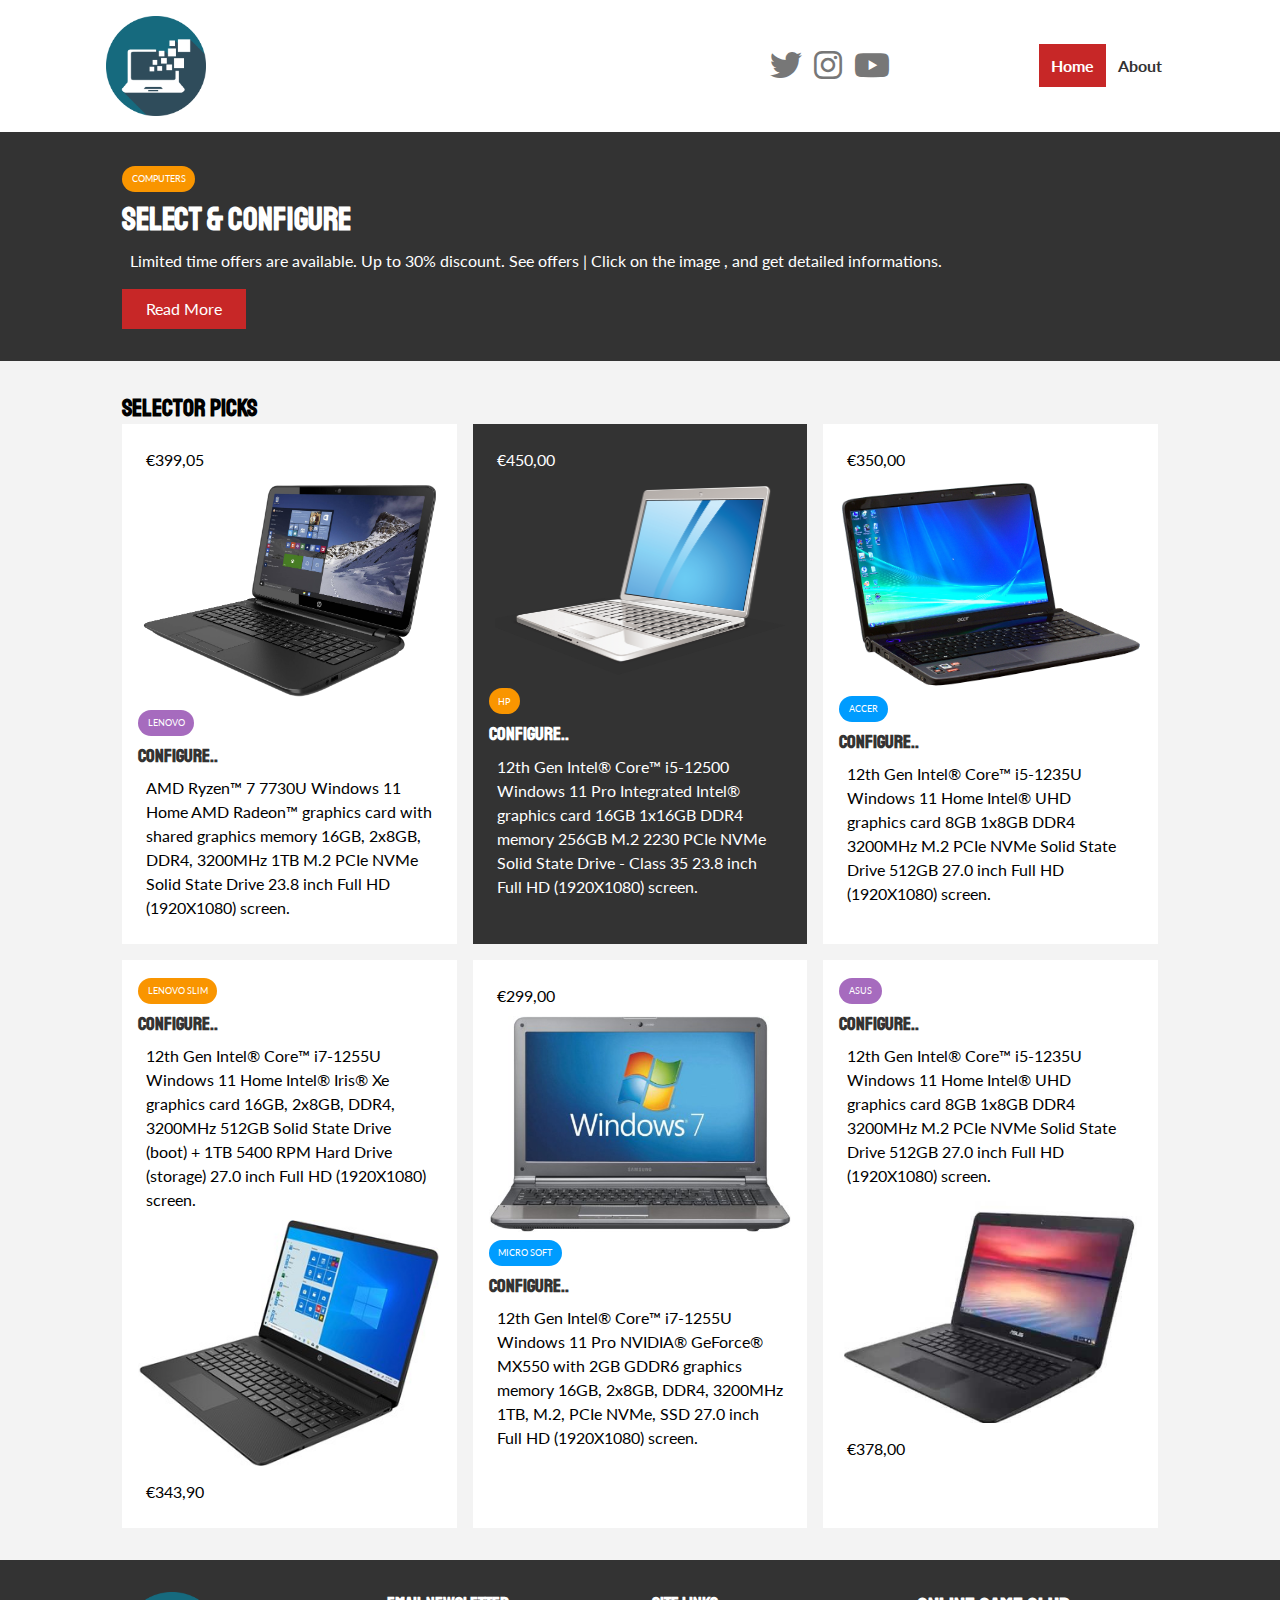
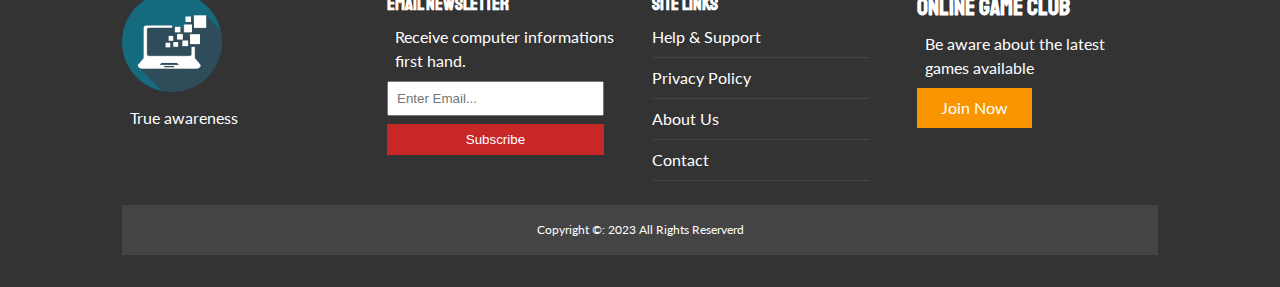
==== index.html @ 8625f94e "initialcommits" ====
<!DOCTYPE html>
<html>

<head>
    <meta charset="utf-8">
    <meta name="viewport" content="width=device-width, initial-scale=1">
    <link rel="stylesheet" href="https://cdnjs.cloudflare.com/ajax/libs/font-awesome/6.0.0-beta2/css/all.min.css">
    <link rel="stylesheet" href="https://fonts.googleapis.com/css?family=Lato|Staatliches">
    <link rel="stylesheet" href="css/style.css">
    <link rel="stylesheet" media="screen and ()max-width: 768px" href="css/mobile.css">
    <title>Computer | OnlineSales</title>

</head>

<body>
    <nav id="main-nav">
        <div class="container">
            <img src="./images/technology-icon-logo.png" alt="NewsGrid" class="logo">
            <div class="social">

                <a href="http://twitter.com" target="_blank"><i class="fab fa-twitter fa-2x"></i></a>
                <a href="http://instagram.com" target="_blank"><i class="fab fa-instagram fa-2x"></i></a>
                <a href="https://youtu.be/BL4DCEp7blY" target="_blank"><i class="fab fa-youtube fa-2x"></i></a>
            </div>
            <ul>
                <li><a class="current" href="index.html">Home</a></li>
                <li><a href="about.html">About</a></li>
            </ul>
        </div>
    </nav>

    <!-- Showcase -->

    <header id="showcase">
        <div class="container">
            <div class="showcase-contianer">
                <div class="showcase-content">
                    <div class="category category-sports">Computers</div>
                    <h1>Select & Configure</h1>
                    <p>Limited time offers are available. Up to 30% discount.
                         See offers | Click on the image , and get detailed informations.</p>
                    <a class="btn btn-primary" href="about.html">Read More</a>
                </div>
            </div>
        </div>
    </header>

    <!-- Home Article -->

    <section id="home-article" class="py-2">
        <div class="container">
            <h2>Selector Picks</h2>
            <div class="articles-container">

                <article class="card">
                    <p id="price-1">€399,05</p>
                    <img src="./images/laptop_1.png" alt="Lenovo Computer">
                    <div>
                        <div class="category category-ent">Lenovo</div>
                       
                        <h3>
                            <a href="lap1.html">Configure..</a>
                        </h3>
                        <p>AMD Ryzen™ 7 7730U
                            Windows 11 Home
                            AMD Radeon™ graphics card with shared graphics memory
                            16GB, 2x8GB, DDR4, 3200MHz
                            1TB M.2 PCIe NVMe Solid State Drive
                            23.8 inch Full HD (1920X1080) screen.</p>
                    </div>
                </article>

                <article class="card bg-dark">
                    <p id="price-2">€450,00</p>
                    <img src="./images/laptop_4.png" alt="HP Computer">
                    <div class="category category-sports">HP</div>
                    <h3>
                        <a href="lap2.html">Configure..</a>
                    </h3>
                    <p>12th Gen Intel® Core™ i5-12500
                        Windows 11 Pro
                        Integrated Intel® graphics card
                        16GB 1x16GB DDR4 memory
                        256GB M.2 2230 PCIe NVMe Solid State Drive - Class 35
                        23.8 inch Full HD (1920X1080) screen.</p>
                </article>

                <article class="card">
                    <p id="price-3">€350,00</p>
                    <img src="./images/laptop_2.png" alt="Accer Computer">
                    <div class="category category-tech">Accer</div>
                    <h3>
                        <a href="lap3.html">Configure..</a>
                    </h3>
                    <p>12th Gen Intel® Core™ i5-1235U
                        Windows 11 Home
                        Intel® UHD graphics card
                        8GB 1x8GB DDR4 3200MHz
                        M.2 PCIe NVMe Solid State Drive 512GB
                        27.0 inch Full HD (1920X1080) screen.</p>
                </article>

                <article class="card">

                    <div class="category category-sports">Lenovo Slim</div>
                    <h3>
                        <a href="lap4.html">Configure..</a>
                    </h3>
                    <p>12th Gen Intel® Core™ i7-1255U
                        Windows 11 Home
                        Intel® Iris® Xe graphics card
                        16GB, 2x8GB, DDR4, 3200MHz
                        512GB Solid State Drive (boot) + 1TB 5400 RPM Hard Drive (storage)
                        27.0 inch Full HD (1920X1080) screen.</p>
                        
                    <img src="./images/laptop_3.jpg" alt="Lenovo Slim Computer">
                    <p id="price-4">€343,90</p>
                </article>

                <article class="card">
                    <p id="price-5">€299,00</p>
                    <img src="./images/41v3S8-zf2L.jpg" alt="Windows Computers">
                    <div class="category category-tech">Micro Soft</div>
                    <h3>
                        <a href="lap5.html">Configure..</a>
                    </h3>
                    <p>12th Gen Intel® Core™ i7-1255U
                        Windows 11 Pro
                        NVIDIA® GeForce® MX550 with 2GB GDDR6 graphics memory
                        16GB, 2x8GB, DDR4, 3200MHz
                        1TB, M.2, PCIe NVMe, SSD
                        27.0 inch Full HD (1920X1080) screen.</p>
                </article>

                <article class="card">

                    <div>
                        <div class="category category-ent">ASUS</div>
                        <h3>
                            <a href="lap6.html">Configure..</a>
                        </h3>
                        <p>12th Gen Intel® Core™ i5-1235U
                            Windows 11 Home
                            Intel® UHD graphics card
                            8GB 1x8GB DDR4 3200MHz
                            M.2 PCIe NVMe Solid State Drive 512GB
                            27.0 inch Full HD (1920X1080) screen.</p>
                    </div>
                   
                    <img src="./images/laptop_5.jpg" alt="ASUS computer">
                    <p id="price-6">€378,00</p>
                </article>
            </div>
        </div>
    </section>

    <!-- Footer -->
    <footer id="main-footer" class="py-2">
        <div class="container footer-container">
            <div>
                <img src="./images/technology-icon-logo.png" alt="Computer Salse" class="logo">
                <p>True awareness</p>
            </div>
            <div>
                <h3>Email Newsletter</h3>
                <p>Receive computer informations first hand.</p>
                <form name="contact" method="POST" data-netlify="true">
                    <input type="email" name="email" placeholder="Enter Email...">
                    <input type="submit" value="Subscribe" class="btn btn-primary">
                </form>
            </div>
            <div>
                <h3>Site Links</h3>
                <ul class="list">
                    <li><a href="#">Help & Support</a></li>
                    <li><a href="#">Privacy Policy</a></li>
                    <li><a href="#">About Us</a></li>
                    <li><a href="#">Contact</a></li>
                </ul>
            </div>
            <div>
                <h2>Online Game Club</h2>
                <p>Be aware about the latest games available</p>
                <a href="#" class="btn btn-secondary">Join Now</a>
            </div>
            <div>
                <p>
                    Copyright &copy: 2023 All Rights Reserverd
                </p>
            </div>
        </div>
    </footer>
   <script type="text/javascript" src="main.js"></script>
</body>

</html>
---- css/style.css ----
:root {
    --primary-color: #c72727;
    --secondary-color: #f99500;
    --light-color: #f3f3f3;
    --dark-color: #333;
    --max-width: 1100px;
}

.category {
    --sport-color: #f99500;
    --ent-color: #a66bbe;
    --tech-color: #009cff;
}

* {
    margin: 0;
    padding: 0;
    box-sizing: border-box;
}

body {
    font-family: 'Lato', sans-serif;
    line-height: 1.5;
    background: var(--light-color);
}
 img {
    width: 100%;
 }

a {
    color: #333;
    text-decoration: none;
}

ul {
    list-style: none;
}

p {
    margin: .5rem;
}

h1, h2, h3, h4, h5, h6 {
    font-family: 'Staatliches', cursive;
    line-height: 1.3;
}

/* Utility */
.container {
    max-width: var(--max-width);
    margin: auto;
    padding:  0 2rem;
    overflow: hidden;
}

.category {
    display: inline-block;
    color: #fff;
    font-size: 0.55rem;
    text-transform: uppercase;
    padding: 0.4rem 0.6rem;
    border-radius: 15px;
    margin-bottom: 0.5rem;
}

.category-sports {background: var(--sport-color);}
.category-ent {background: var(--ent-color);}
.category-tech {background: var(--tech-color);}

.card {
    background: #fff;
    padding: 1rem;
}

.btn {
    display: inline-block;
    border: none;
    background: var(--dark-color);
    color: #fff;
    padding: 0.5rem 1.5rem;
    cursor: pointer;
}

.btn-light {background: var(--light-color);}
.btn-primary {background: var(--primary-color);}
.btn-secondary {background: var(--secondary-color);}

.btn-block {
    display: block;
    width: 100%;
    text-align: center;
}

.btn:hover {
    opacity: 0.9;
}

.bg-dark {
    background: var(--dark-color);
    color: #fff;
}

.bg-primary {
    background: var(--primary-color);
    color: #fff;
}

.bg-secondary {
    background: var(--secondary-color);
    color: #fff;
}

.bg-dark h1,
.bg-dark h2,
.bg-dark h3,
.bg-dark a,
.bg-primary h1,
.bg-primary h2,
.bg-secondary h1,
.bg-secondary h2,
.bg-secondary h3,
.bg-secondary a {
    color: #fff;
}

.py-1 { padding: 1.5rem 0;}
.py-2 { padding: 2rem 0;}
.py-3 { padding: 3rem 0;}
.p-1 { padding: 1.5rem;}
.p-2 { padding: 2rem;}
.p-3 { padding: 3rem;}

.l-heading {
    font-size: 3rem;
}

.list li {
    padding: .5rem 0;
    border-bottom: #555 dotted 1px;
    width: 90%;
}

.list li a:hover {
  color: var(--primary-color) !important;
}

/* Inner about page grid container */
.page-container {
    display: grid;
    grid-template-columns: 5fr 2fr;
    margin: 2rem;
    grid-gap: 1.5rem;
}

.page-container > *:first-child {
    grid-row: 1 / span 3;
}

/* Navigation */
#main-nav {
    background: #fff;
    position: sticky;
    top: 0;
}

#main-nav .container {
    display: grid;
    grid-template-columns: 6fr 3fr 2fr;
    padding: 1rem;
    align-items: center;
}

#main-nav .logo {
    width: 100px;
}

#main-nav ul {
    justify-self: end;
    display: flex;
}

#main-nav ul li a {
    padding: 0.75rem;
    font-weight: bold;
}

#main-nav ul li a.current {
    background: var(--primary-color);
    color: #fff;
}

#main-nav ul li a:hover {
    background: var(--light-color);
    color: var(--dark-color);
}

#main-nav .social {
    justify-self: center;
   }
   
   #main-nav .social i {
       color: #777;
       margin-right: .5rem;
   }

   /* Showcase */
#showcase {
    color: #fff;
    background: #333;
    padding: 2rem;
    padding: 2rem;
    position: relative;
}

#showcase:before {
    content: '';
    background: url('../images/l_page2.jfif') no-repeat
    center center/cover;
    position: absolute;
    top: 0;
    left: 0;
    width: 100%;
    height: 100%;
    opacity: 0.4;
}

#showcase .showcase-container {
    display: grid;
    grid-template-columns: repeat(2, 1fr);
    justify-content: center;
    align-items: center;
    height: 50vh;
}

#showcase .showcase-content {
    z-index: 1;
}

#showcase .showcase-content p {
    margin-bottom: 1rem;
}

#showcase .showcase-content a:hover {
    cursor: pointer !important;
    color: var(--secondary-color) !important;
}

/* Home Article */
#home-article .articles-container {
    display: grid;
    grid-template-columns: repeat(3, 1fr);
    grid-gap: 1rem;
    }

#article .meta {
    display: flex;
    justify-content: space-between;
    align-items: center;background: #eee;
    padding: 0.5rem;
}

#article .page-container  article.card {
    display: grid;
    grid-template-columns: repeat(3, 1fr);
    grid-gap: 1rem;
    }

    .refine,.refine02, .refine03, .refine04{
        background-color: rgb(245, 245, 245);
       border:dotted 1px rgb(100, 94, 94);
    }
    #article .page-container article a:hover p{
        background:rgb(224, 213, 180);
    }

#article .meta .category {
    margin-top: 0.4rem;
}

/* Footer */
#main-footer {
    background: var(--dark-color);
    color: #fff;
} 

#main-footer img {
    width: 100px;
}

#main-footer a {
    color: #fff;
}

#main-footer .footer-container {
    display: grid;
    grid-template-columns: repeat(4, 1fr);
    grid-gap: 1.5rem;
}

#main-footer .footer-container > *:last-child {
    background: #444;
    grid-column: 1 / span 4;
    padding: .5rem;
    text-align: center;
    font-size: 0.75rem;
}

#main-footer .footer-container input[type='email'] {
    width: 90%;
    padding: 0.5rem;
    margin-bottom: 0.5rem;
}
#main-footer .footer-container input[type='submit'] {
  width: 90%;
}

@media(max-width: 600px) {
    /* Stack Grid items */

    #home-article .articles-container,
    #showcase .showcase-container,
    #main-footer .footer-container,
    #about .page-container,
    #article .page-container {
        display: grid;
        grid-template-columns: 1fr;
        text-align: center;
        }

    #main-footer .footer-container > *:last-child {
        grid-column: 1;
    }

    #main-footer .footer-container > *:last-child,
    #main-footer .footer-container > *:nth-child(3),
    #main-footer .footer-container > *:nth-child(4) {
        border-bottom: #444 dotted 1px;
        padding-bottom: 1rem;
    }

    #main-footer .footer-container > *:last-child,
    #main-footer .footer-container > *:nth-child(3) {
        border: none;
    }

    .l-heading {
        font-size: 2rem;
    }

  }
---- css/mobile.css ----
/* Navigation  */
#main-nav .social {
	display: none;
}

#main-nav .container {
	grid-template-columns: 1fr;
	grid-gap: 1.2rem;
}

#main-nav ul,
#main-nav .logo {
	justify-self: center;
}

#main-nav ul li a {
	padding: 0.50rem;
}

#home-article .articles-container {
	grid-template-columns: repeat(2, 1fr);
}

#home-article .articles-container > *:first-child,
#home-article .articles-container > *:last-child  {
	grid-template-columns: 1fr;
	grid-column: 1;
}

#article .page-container article a p {
	grid-template-columns: 1fr;
	grid-gap: 1.2rem;
}

 


	/*
	#main-footer .footer-container > *:last-child,
	#main-footer .footer-container > *:nth-child(3),
	#main-footer .footer-container > *:nth-child(4) {
		border: none;
	}
}
	*/
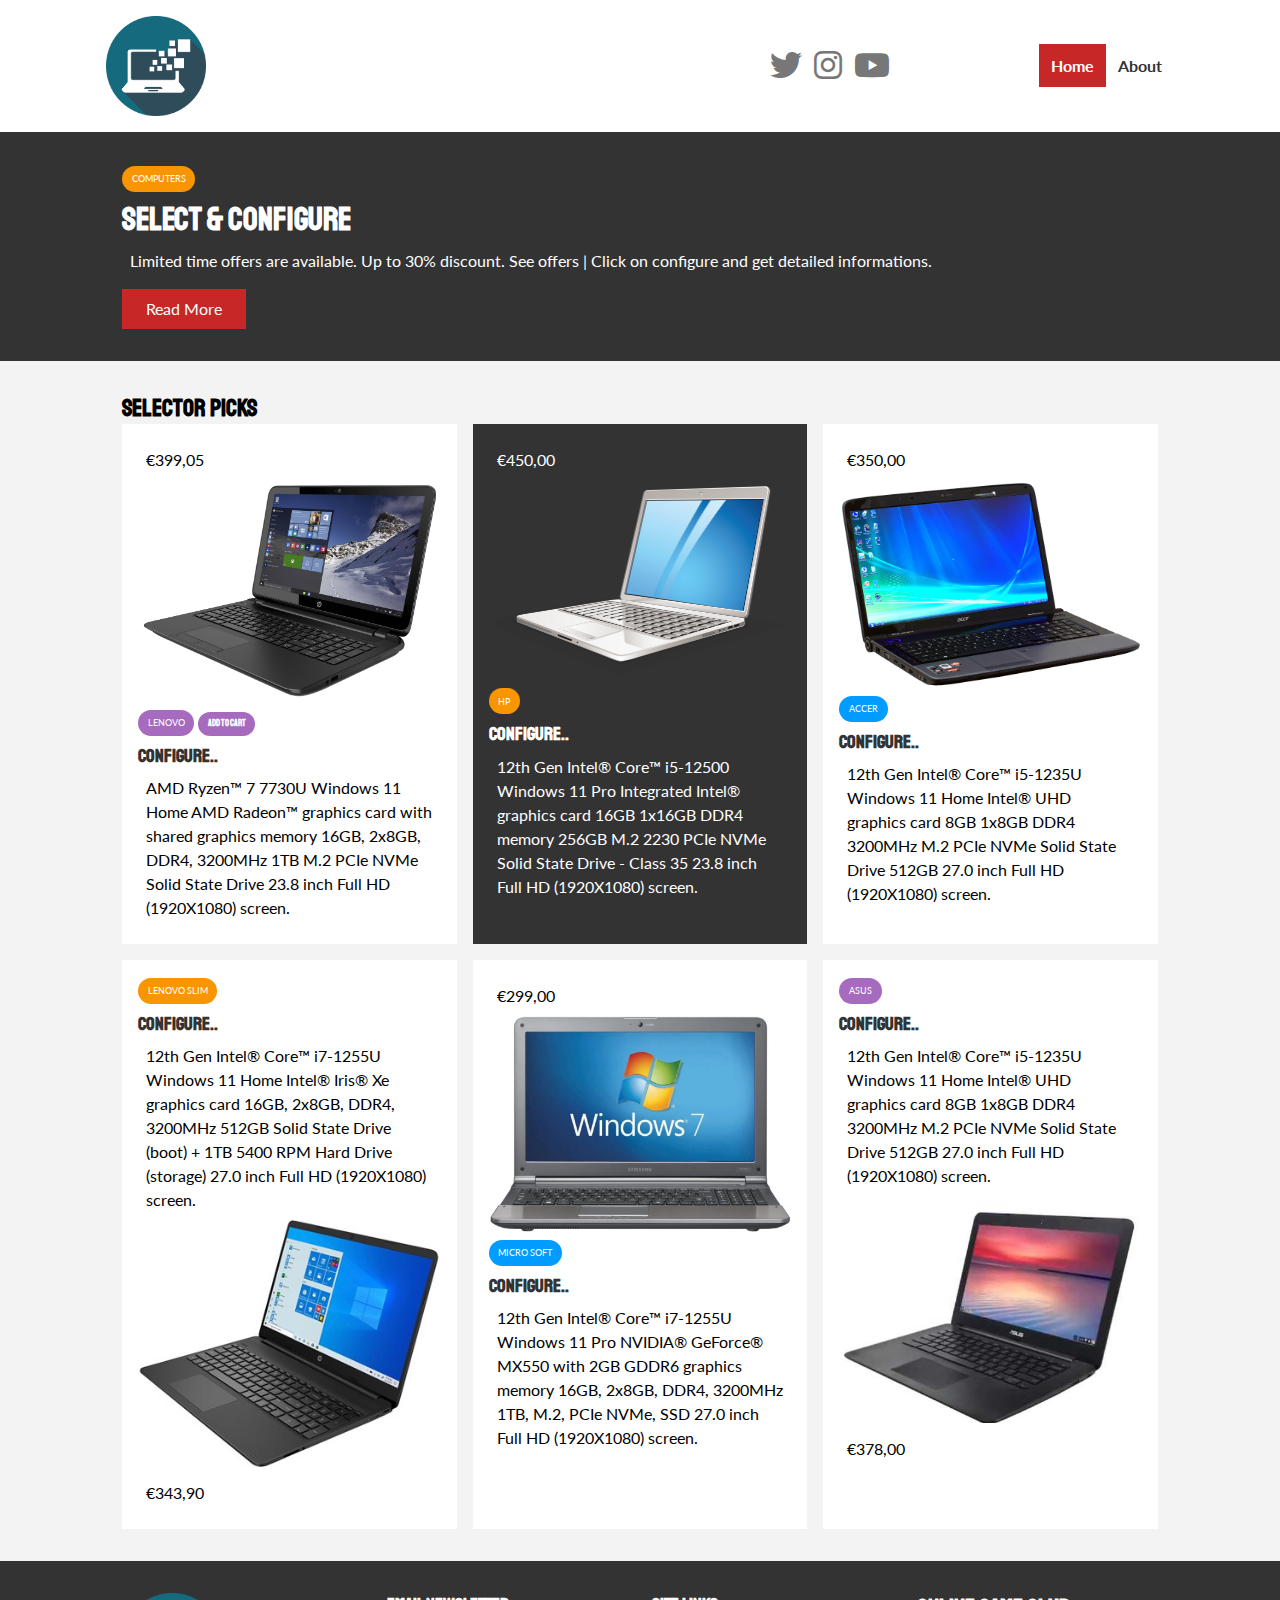
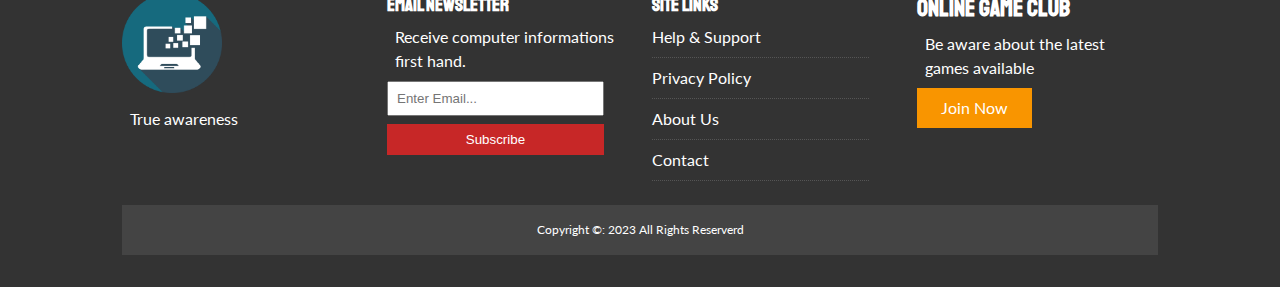
==== commit f423be02: "initialcommits" ====
--- a/index.html
+++ b/index.html
@@ -38,7 +38,7 @@
                     <div class="category category-sports">Computers</div>
                     <h1>Select & Configure</h1>
                     <p>Limited time offers are available. Up to 30% discount.
-                         See offers | Click on the image , and get detailed informations.</p>
+                         See offers | Click on configure and get detailed informations.</p>
                     <a class="btn btn-primary" href="about.html">Read More</a>
                 </div>
             </div>
@@ -55,11 +55,13 @@
                 <article class="card">
                     <p id="price-1">€399,05</p>
                     <img src="./images/laptop_1.png" alt="Lenovo Computer">
+                    
                     <div>
                         <div class="category category-ent">Lenovo</div>
-                       
+                        <a href="norm.html" id="addTo-cart"><h4 class="category category-ent">Add To Cart</h4></a>
                         <h3>
                             <a href="lap1.html">Configure..</a>
+                            
                         </h3>
                         <p>AMD Ryzen™ 7 7730U
                             Windows 11 Home
@@ -67,6 +69,7 @@
                             16GB, 2x8GB, DDR4, 3200MHz
                             1TB M.2 PCIe NVMe Solid State Drive
                             23.8 inch Full HD (1920X1080) screen.</p>
+                           
                     </div>
                 </article>
 
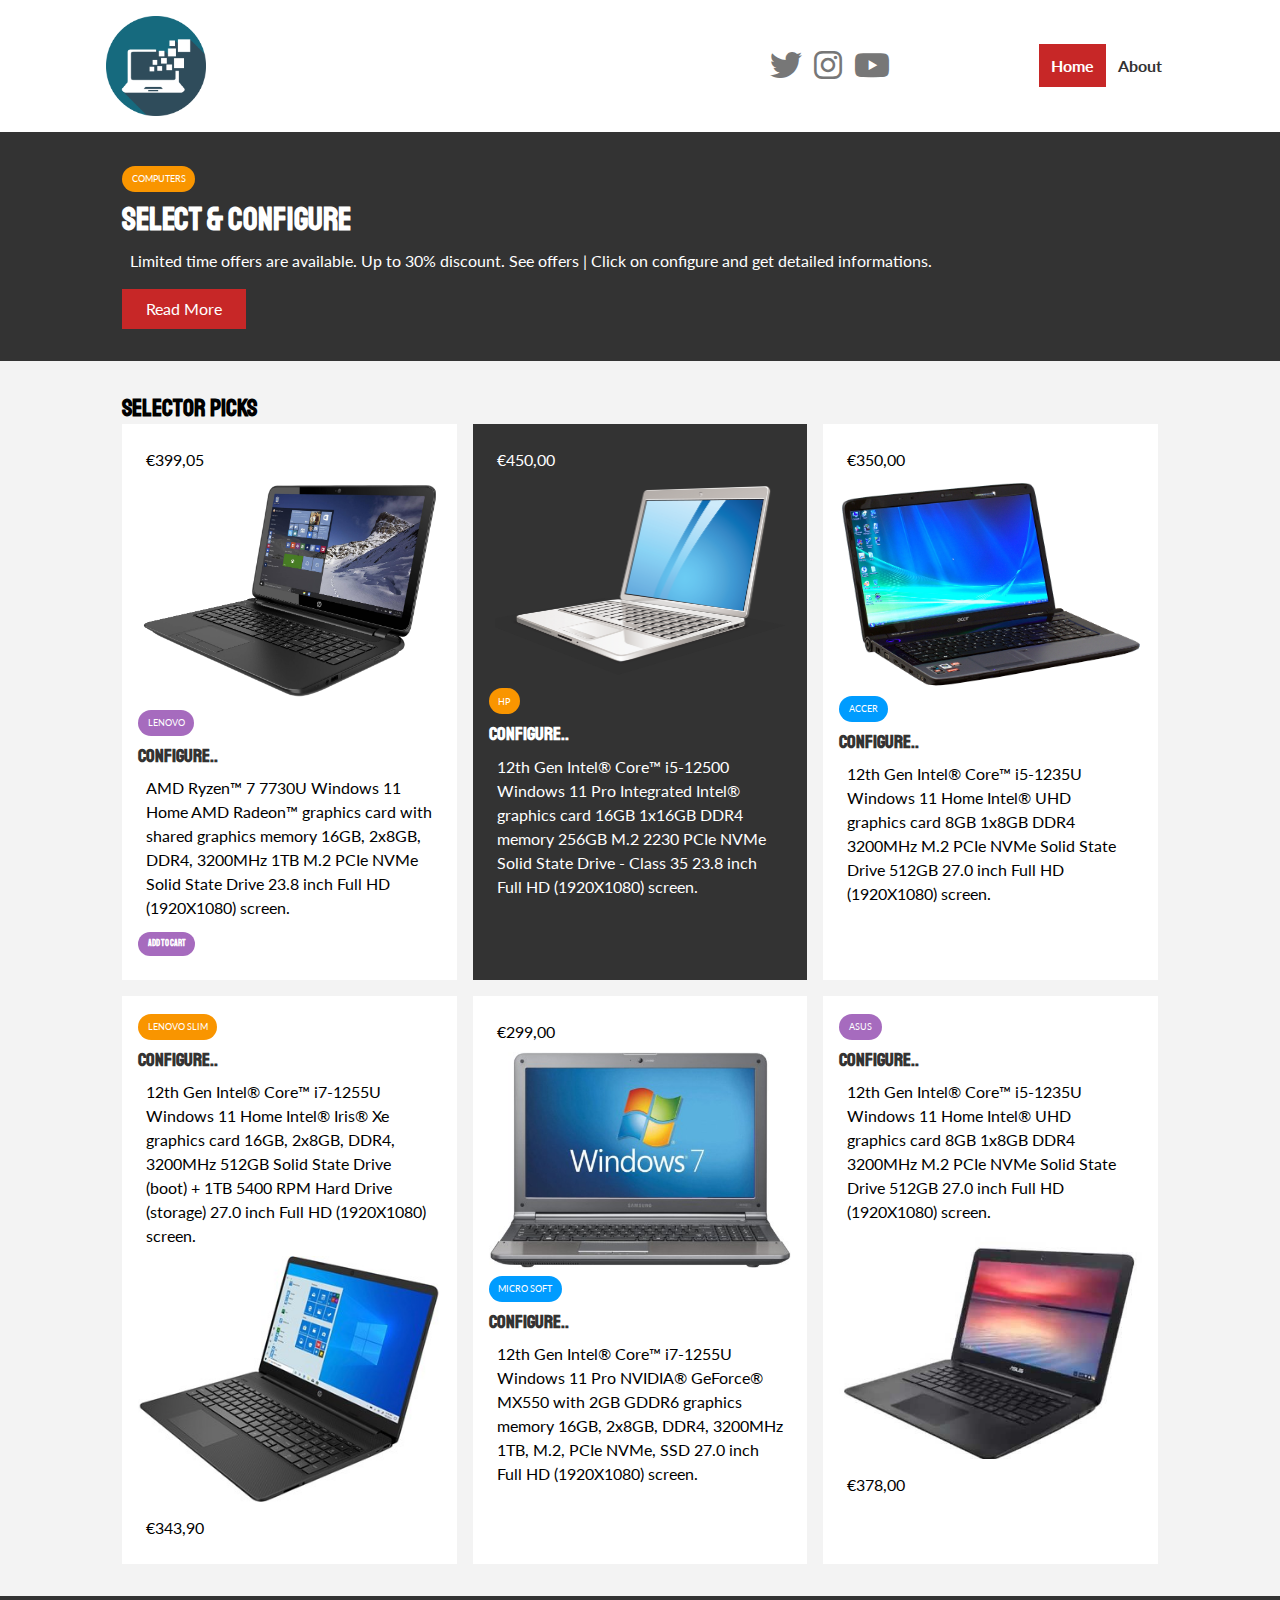
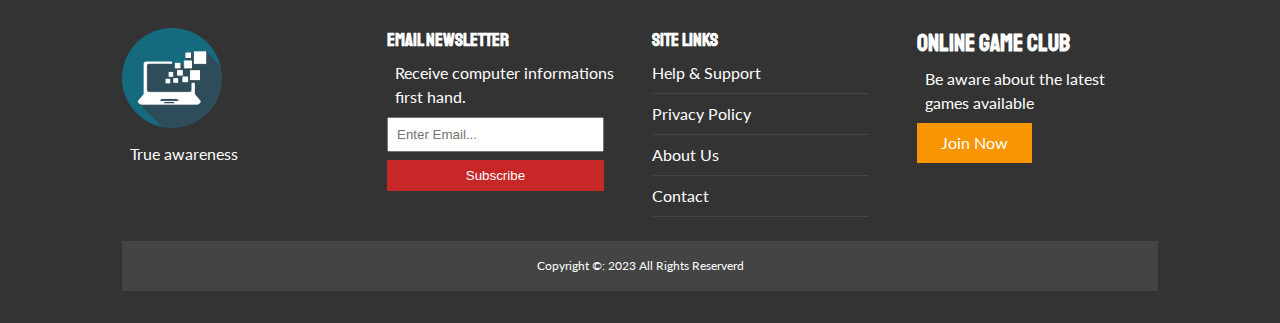
==== commit 4d769f2f: "initialcommits" ====
--- a/index.html
+++ b/index.html
@@ -58,7 +58,7 @@
                     
                     <div>
                         <div class="category category-ent">Lenovo</div>
-                        <a href="norm.html" id="addTo-cart"><h4 class="category category-ent">Add To Cart</h4></a>
+                        
                         <h3>
                             <a href="lap1.html">Configure..</a>
                             
@@ -69,8 +69,10 @@
                             16GB, 2x8GB, DDR4, 3200MHz
                             1TB M.2 PCIe NVMe Solid State Drive
                             23.8 inch Full HD (1920X1080) screen.</p>
+                            <a href="norm.html" id="addTo-cart"><h4 class="category category-ent">Add To Cart</h4></a>
                            
                     </div>
+                   
                 </article>
 
                 <article class="card bg-dark">
